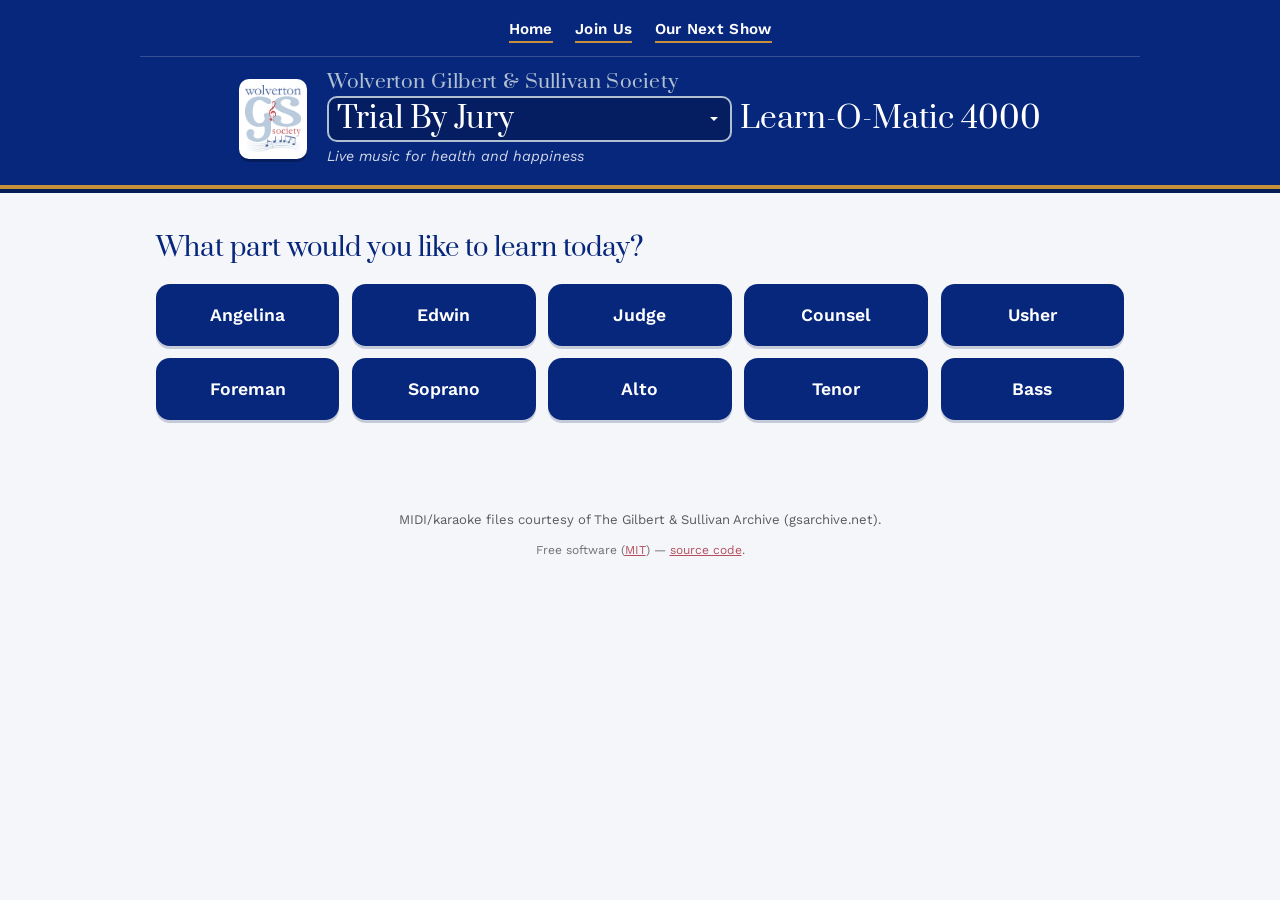
==== index.html @ f6c27352 "Add cache-busting ?v= to app.js and ui.js script references Mobile browsers were serving a stale cac" ====
<!DOCTYPE html>
<html lang="en">
<head>
  <meta charset="utf-8">
  <meta name="viewport" content="width=device-width, initial-scale=1">
  <title>Wolverton G&amp;S Society — Learn-O-Matic</title>
  <link rel="preconnect" href="https://fonts.googleapis.com">
  <link rel="preconnect" href="https://fonts.gstatic.com" crossorigin>
  <link rel="stylesheet" href="https://fonts.googleapis.com/css2?family=Prata&family=Work+Sans:wght@400;500;600;700&display=swap">
  <link rel="stylesheet" href="css/style.css">
  <style>
    /* Site-nav colours live here (in index.html) rather than in style.css so
       they always apply, even if the stylesheet upload lags behind. */
    .site-nav {
      display: flex; flex-wrap: wrap; gap: .4rem 1.4rem;
      justify-content: center; align-items: center;
      max-width: 1000px; margin: 0 auto .85rem;
      padding-bottom: .8rem;
      border-bottom: 1px solid rgba(255, 255, 255, .18);
    }
    .site-nav a,
    .site-nav a:link,
    .site-nav a:visited,
    .site-nav a:hover,
    .site-nav a:active {
      color: #ffffff;                 /* readable on navy; identical in every state */
      text-decoration: none;
    }
    .site-nav a {
      font-weight: 600; font-size: .95rem; letter-spacing: .3px;
      padding: .1rem 0;
      border-bottom: 2px solid #c58f3b;   /* gold underline, so they read as links */
      transition: border-color .15s, opacity .15s;
    }
    .site-nav a:hover,
    .site-nav a:focus { opacity: .8; border-bottom-color: #ffffff; }
  </style>
</head>
<body>
  <header>
    <nav class="site-nav" aria-label="Wolverton Gilbert &amp; Sullivan Society">
      <a href="https://wolvertongands.co.uk">Home</a>
      <a href="/join-us">Join Us</a>
      <a href="/our-next-show">Our Next Show</a>
    </nav>
    <div class="masthead">
      <img class="crest" src="assets/img/wolverton-gs-logo.jpg"
           alt="Wolverton Gilbert &amp; Sullivan Society">
      <div class="masthead-text">
        <p class="society">Wolverton Gilbert &amp; Sullivan Society</p>
        <h1 class="title">
          <select id="opera-select" class="opera-select" aria-label="Choose an opera"></select>
          <span class="brand" id="brand">Learn-O-Matic</span>
        </h1>
        <p class="tagline">Live music for health and happiness</p>
      </div>
    </div>
    <p id="warming" class="warming" hidden>🎹 Warming up the piano…</p>
  </header>

  <main>
    <section id="stage-part" class="stage">
      <h2>What part would you like to learn today?</h2>
      <div id="part-buttons" class="bigbtns"></div>
    </section>

    <section id="stage-song" class="stage" hidden>
      <div id="crumbs" class="crumbs"></div>
      <h2>Which song would you like to learn?</h2>
      <div id="song-buttons" class="bigbtns"></div>
    </section>

    <section id="stage-player" class="stage" hidden>
      <div id="lyrics" class="lyrics"></div>

      <div class="transport">
        <div class="seekrow">
          <span id="time-now" class="time">0:00</span>
          <input id="seek" type="range" min="0" max="1000" value="0" aria-label="Position in song">
          <span id="time-tot" class="time">0:00</span>
        </div>

        <div class="buttons-main">
          <button id="btn-restart" class="ctl" title="Back to the beginning"><span class="ico">⏮</span><span class="lbl">Restart</span></button>
          <button id="btn-back" class="ctl" title="Jump back 10 seconds"><span class="ico">⏪</span><span class="lbl">Back 10s</span></button>
          <button id="btn-play" class="ctl play"><span class="ico">⏯</span><span class="lbl">Play</span></button>
          <button id="btn-fwd" class="ctl" title="Jump forward 10 seconds"><span class="ico">⏩</span><span class="lbl">Forward 10s</span></button>
        </div>

        <div class="buttons-extra">
          <button id="btn-mute-piano" class="ctl toggle"><span class="ico">🎹</span><span class="lbl">Mute Piano</span></button>
          <button id="btn-play-all" class="ctl toggle"><span class="ico">👥</span><span class="lbl">Play All Parts</span></button>

          <div class="speedbox">
            <span class="speedlabel">Speed</span>
            <div id="speeds" class="speeds">
              <button data-speed="0.5">Slow</button>
              <button data-speed="0.75">Medium</button>
              <button data-speed="1" class="selected">Full</button>
            </div>
          </div>

          <div class="volumes">
            <label class="volctl"><span class="vlabel">🔊 Master volume</span>
              <input id="volume" type="range" min="0" max="1" step="0.05" value="0.85" aria-label="Master volume"></label>
            <label class="volctl"><span class="vlabel">🎹 Accompaniment volume</span>
              <input id="accomp-volume" type="range" min="0" max="1" step="0.05" value="0.7" aria-label="Accompaniment volume"></label>
          </div>
        </div>
      </div>
    </section>
  </main>

  <footer>
    <p id="credit"></p>
    <p class="srcnote">Free software (<a href="https://github.com/KingParamount/gilbert-and-sullivan/blob/main/LICENSE">MIT</a>) — <a href="https://github.com/KingParamount/gilbert-and-sullivan">source code</a>.</p>
  </footer>

  <!-- ?v= is a cache-buster: bump it whenever app.js changes -->
  <script type="module" src="js/app.js?v=2"></script>
</body>
</html>
---- css/style.css ----
/* style.css — Wolverton Gilbert & Sullivan Society house style.
   Palette + type drawn straight from the Society's website and crest:
   navy #07277c, crest powder-blue, "society" crimson, antique gold.
   Sized for comfortable full-screen reading on a 10" tablet — clear and
   legible for older eyes, but compact, not oversized. */

:root {
  --navy: #07277c;          /* the Society's primary blue ("wolverton") */
  --navy-dark: #041d55;     /* hover / shadow */
  --crimson: #a83244;       /* the "society" red + treble clef */
  --crimson-dark: #872536;
  --gold: #c58f3b;          /* antique gold accent (rules, toggles-on) */
  --gold-dark: #9c6f28;
  --powder: #b0c0d0;        /* the big crest "GS" letters */
  --powder-soft: #e7edf4;   /* tinted panel / inactive chips */

  --bg: #f5f6f9;            /* cool off-white, sits under navy nicely */
  --ink: #1f2933;
  --panel: #ffffff;
  --shadow: 0 3px 0 rgba(4, 29, 85, .20);
  --radius: 14px;

  --serif: "Prata", Georgia, "Times New Roman", serif;
  --sans: "Work Sans", "Segoe UI", system-ui, sans-serif;
}

* { box-sizing: border-box; }

body {
  margin: 0;
  font-family: var(--sans);
  background: var(--bg);
  color: var(--ink);
  font-size: 16px;
  line-height: 1.45;
}

/* ---- masthead ------------------------------------------------------------ */
header {
  background: var(--navy);
  color: #fff;
  text-align: center;
  padding: 1rem 1rem 1.1rem;
  border-bottom: 4px solid var(--gold);
  box-shadow: 0 4px 0 var(--navy-dark);
}
/* (Site-nav styling lives inline in index.html — see the <style> block there.) */

.masthead {
  display: flex; flex-wrap: wrap; gap: .8rem 1.2rem;
  align-items: center; justify-content: center;
  max-width: 1000px; margin: 0 auto;
}
.crest {
  width: 68px; height: auto; border-radius: 10px;
  background: #fff; padding: 6px;
  box-shadow: 0 3px 0 rgba(0,0,0,.25);
  flex: 0 0 auto;
}
.masthead-text { text-align: left; }
.society {
  margin: 0; font-family: var(--serif);
  font-size: clamp(.9rem, 2.2vw, 1.2rem);
  color: var(--powder); letter-spacing: .3px; line-height: 1.2;
}
.tagline {
  margin: .3rem 0 0; font-style: italic;
  font-size: clamp(.75rem, 1.7vw, .9rem); color: rgba(255,255,255,.82);
}
.title {
  margin: .15rem 0 0; font-family: var(--serif); font-weight: 400;
  font-size: clamp(1.25rem, 3.2vw, 1.85rem); line-height: 1.15;
  display: flex; flex-wrap: wrap; gap: .3rem .5rem; align-items: baseline;
}
.title .brand { color: #fff; }
.opera-select {
  font-family: var(--serif); font-size: inherit;
  color: #fff; background: rgba(0,0,0,.22);
  border: 2px solid var(--powder); border-radius: 10px;
  padding: .05rem .55rem; cursor: pointer; max-width: 90vw;
  -webkit-appearance: none; appearance: none;
  background-image: url("data:image/svg+xml;utf8,<svg xmlns='http://www.w3.org/2000/svg' width='16' height='16' viewBox='0 0 16 16'><path fill='white' d='M4 6l4 4 4-4z'/></svg>");
  background-repeat: no-repeat; background-position: right .5rem center; padding-right: 1.7rem;
}
.opera-select:hover { background-color: rgba(0,0,0,.36); border-color: var(--gold); }
.opera-select option { color: #1f2933; background: #fff; }
.warming { margin: .65rem 0 0; font-size: .9rem; opacity: .9; animation: pulse 1.4s ease-in-out infinite; }
@keyframes pulse { 0%, 100% { opacity: .55; } 50% { opacity: 1; } }

main { max-width: 1000px; margin: 0 auto; padding: 1.3rem 1rem 3.5rem; }

.stage { margin-top: 1.3rem; }
.stage h2 {
  font-family: var(--serif); font-weight: 400; color: var(--navy);
  font-size: clamp(1.15rem, 3vw, 1.6rem); margin: .3rem 0 1rem;
}

/* ---- big button grids (parts & songs) ---- */
.bigbtns { display: grid; grid-template-columns: repeat(auto-fill, minmax(180px, 1fr)); gap: .8rem; }

button.big {
  font-family: var(--sans);
  font-size: 1.1rem;
  font-weight: 600;
  color: #fff;
  background: var(--navy);
  border: none;
  border-radius: var(--radius);
  padding: .85rem .9rem;
  min-height: 62px;
  cursor: pointer;
  box-shadow: var(--shadow);
  transition: transform .05s, background .15s;
  display: flex; flex-direction: column; gap: .12rem; align-items: center; justify-content: center;
  text-align: center;
}
button.big:hover { background: var(--navy-dark); }
button.big:active { transform: translateY(2px); box-shadow: 0 1px 0 rgba(4,29,85,.2); }
button.big.selected { background: var(--crimson); box-shadow: 0 3px 0 var(--crimson-dark); }
button.big.selected::after { content: " ✓"; }

button.big.song { align-items: flex-start; text-align: left; }
button.big.song .num { font-family: var(--serif); font-size: .85rem; opacity: .9; color: var(--powder); }
button.big.song.selected .num { color: rgba(255,255,255,.85); }
button.big.song .songtitle { font-size: 1.05rem; }
button.big.song .songtype { font-size: .8rem; font-weight: normal; opacity: .85; }
button.big.song .songnote {
  font-size: .75rem; font-weight: normal; font-style: italic;
  background: rgba(255,255,255,.2); padding: .12rem .45rem; border-radius: 8px; margin-top: .3rem;
}
button.big.song.selected::after { content: none; }

.empty { font-size: 1.1rem; }

/* ---- breadcrumbs ---- */
.crumbs { display: flex; flex-wrap: wrap; gap: .5rem; margin-bottom: .5rem; }
button.crumb {
  font-family: var(--sans); font-size: .9rem; font-weight: 600;
  background: #fff; color: var(--navy);
  border: 2px solid var(--navy); border-radius: 999px;
  padding: .4rem .9rem; cursor: pointer;
}
button.crumb:hover { background: var(--navy); color: #fff; }

/* ---- lyrics box ---- */
.lyrics {
  position: relative;          /* so lyric lines' offsetTop is relative to this box */
  background: #0a1430; color: #cfd8e3;
  border: 1px solid var(--navy-dark);
  border-radius: var(--radius);
  padding: 1.2rem; min-height: 190px; max-height: 44vh; overflow-y: auto;
  font-family: var(--serif);
  font-size: clamp(1.15rem, 3.2vw, 1.65rem); line-height: 1.65; text-align: center;
}
.lyrics .loading { opacity: .7; font-style: italic; }
.lyric-line { margin: .3rem 0; transition: opacity .2s; }
.syl { transition: color .1s; }
.syl.sung { color: #7184a0; }
.syl.now { color: var(--gold); text-shadow: 0 0 12px rgba(197,143,59,.7); }

/* ---- transport ---- */
.transport { margin-top: 1.1rem; background: var(--panel); border-radius: var(--radius); padding: 1rem; box-shadow: var(--shadow); border-top: 4px solid var(--gold); }

.seekrow { display: flex; align-items: center; gap: .7rem; }
.time { font-variant-numeric: tabular-nums; font-weight: 700; min-width: 3ch; color: var(--navy); font-size: .95rem; }
input#seek { flex: 1; height: 24px; cursor: pointer; accent-color: var(--crimson); }

.buttons-main { display: flex; flex-wrap: wrap; gap: .6rem; justify-content: center; margin-top: .9rem; }
.buttons-extra { display: flex; flex-wrap: wrap; gap: .7rem; justify-content: center; align-items: center; margin-top: .9rem; }

button.ctl {
  font-family: var(--sans); font-weight: 600;
  background: var(--navy); color: #fff; border: none; border-radius: var(--radius);
  padding: .55rem .9rem; min-height: 56px; min-width: 78px; cursor: pointer; box-shadow: var(--shadow);
  display: flex; flex-direction: column; align-items: center; gap: .15rem;
}
button.ctl:hover { background: var(--navy-dark); }
button.ctl:active { transform: translateY(2px); }
button.ctl .ico { font-size: 1.35rem; line-height: 1; }
button.ctl .lbl { font-size: .82rem; }
button.ctl.play { background: var(--crimson); box-shadow: 0 3px 0 var(--crimson-dark); min-width: 104px; }
button.ctl.play.playing { background: var(--gold-dark); box-shadow: 0 3px 0 #6f4f17; }
button.ctl.toggle.on { background: var(--gold); color: #2a1c05; box-shadow: 0 3px 0 var(--gold-dark); outline: 3px solid #fff3da; }

.speedbox { display: flex; flex-direction: column; align-items: center; gap: .25rem; }
.speedlabel { font-size: .75rem; font-weight: 700; color: var(--navy); }
.speeds { display: flex; gap: .3rem; }
.speeds button {
  font-family: var(--sans); font-weight: 600; font-size: .9rem;
  background: var(--powder-soft); color: var(--navy); border: 2px solid var(--navy);
  border-radius: 10px; padding: .45rem .7rem; cursor: pointer; min-height: 46px;
}
.speeds button.selected { background: var(--crimson); color: #fff; border-color: var(--crimson-dark); }

.volumes { display: flex; flex-direction: column; gap: .4rem; }
.volctl { display: flex; align-items: center; gap: .5rem; font-size: .8rem; font-weight: 600; }
.volctl .vlabel { min-width: 12.5ch; text-align: right; }
.volctl input[type="range"] { width: 130px; height: 24px; cursor: pointer; accent-color: var(--navy); }

footer { text-align: center; padding: 1.3rem 1rem 2.2rem; font-size: .82rem; color: #5a5a5a; }
.srcnote { font-size: .75rem; opacity: .85; margin: .3rem 0 0; }
.srcnote a, footer a { color: var(--crimson); }

@media (max-width: 560px) {
  .masthead { flex-direction: column; gap: .6rem; }
  .masthead-text { text-align: center; }
  .title { justify-content: center; }
}
@media (max-width: 480px) {
  button.ctl { min-width: 70px; padding: .5rem .65rem; }
}
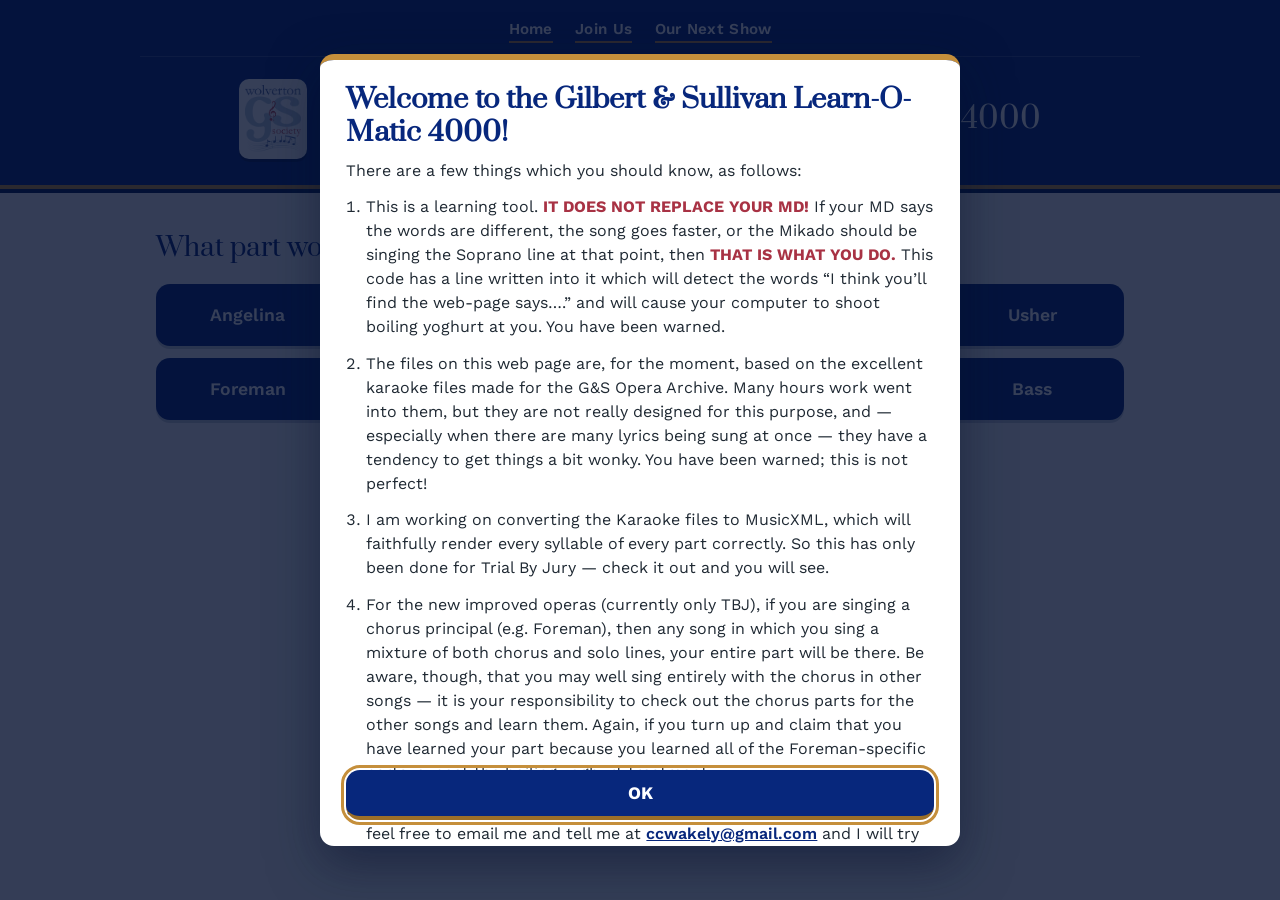
==== commit d0c8c454: "Wire MusicXML-derived Trial by Jury + multi-part karaoke view Convert per-character MusicXML full sc" ====
--- a/index.html
+++ b/index.html
@@ -11,6 +11,8 @@
   <style>
     /* Site-nav colours live here (in index.html) rather than in style.css so
        they always apply, even if the stylesheet upload lags behind. */
+    .crest-link { display: contents; }
+    .crest-link:focus { outline: 3px solid var(--gold); border-radius: 10px; }
     .site-nav {
       display: flex; flex-wrap: wrap; gap: .4rem 1.4rem;
       justify-content: center; align-items: center;
@@ -37,6 +39,25 @@
   </style>
 </head>
 <body>
+  <!-- Welcome notice — shown on every page load (dismissed with OK; it is not a
+       "don't show again" dialogue by deliberate choice). -->
+  <div id="welcome" class="modal-overlay" role="dialog" aria-modal="true" aria-labelledby="welcome-title">
+    <div class="modal">
+      <h2 id="welcome-title">Welcome to the Gilbert &amp; Sullivan Learn-O-Matic 4000!</h2>
+      <p>There are a few things which you should know, as follows:</p>
+      <ol class="welcome-list">
+        <li>This is a learning tool. <strong>IT DOES NOT REPLACE YOUR MD!</strong> If your MD says the words are different, the song goes faster, or the Mikado should be singing the Soprano line at that point, then <strong>THAT IS WHAT YOU DO.</strong> This code has a line written into it which will detect the words &ldquo;I think you&rsquo;ll find the web-page says&hellip;.&rdquo; and will cause your computer to shoot boiling yoghurt at you. You have been warned.</li>
+        <li>The files on this web page are, for the moment, based on the excellent karaoke files made for the G&amp;S Opera Archive. Many hours work went into them, but they are not really designed for this purpose, and &mdash; especially when there are many lyrics being sung at once &mdash; they have a tendency to get things a bit wonky. You have been warned; this is not perfect!</li>
+        <li>I am working on converting the Karaoke files to MusicXML, which will faithfully render every syllable of every part correctly. So this has only been done for Trial By Jury &mdash; check it out and you will see.</li>
+        <li>For the new improved operas (currently only TBJ), if you are singing a chorus principal (e.g.&nbsp;Foreman), then any song in which you sing a mixture of both chorus and solo lines, your entire part will be there. Be aware, though, that you may well sing entirely with the chorus in other songs &mdash; it is your responsibility to check out the chorus parts for the other songs and learn them. Again, if you turn up and claim that you have learned your part because you learned all of the Foreman-specific parts, expect the boiling yoghurt treatment.</li>
+        <li>If you find errors in the new-improved versions (currently TBJ), please feel free to email me and tell me at <a href="mailto:ccwakely@gmail.com">ccwakely@gmail.com</a> and I will try and fix them.</li>
+      </ol>
+      <p class="welcome-enjoy">ENJOY!</p>
+      <p class="welcome-sign">Charlie</p>
+      <button id="welcome-ok" class="welcome-ok" type="button" autofocus>OK</button>
+    </div>
+  </div>
+
   <header>
     <nav class="site-nav" aria-label="Wolverton Gilbert &amp; Sullivan Society">
       <a href="https://wolvertongands.co.uk">Home</a>
@@ -44,8 +65,10 @@
       <a href="/our-next-show">Our Next Show</a>
     </nav>
     <div class="masthead">
-      <img class="crest" src="assets/img/wolverton-gs-logo.jpg"
-           alt="Wolverton Gilbert &amp; Sullivan Society">
+      <a href="https://wolvertongands.co.uk" class="crest-link" aria-label="Wolverton Gilbert &amp; Sullivan Society home">
+        <img class="crest" src="assets/img/wolverton-gs-logo.jpg"
+             alt="Wolverton Gilbert &amp; Sullivan Society">
+      </a>
       <div class="masthead-text">
         <p class="society">Wolverton Gilbert &amp; Sullivan Society</p>
         <h1 class="title">
@@ -116,7 +139,36 @@
     <p class="srcnote">Free software (<a href="https://github.com/KingParamount/gilbert-and-sullivan/blob/main/LICENSE">MIT</a>) — <a href="https://github.com/KingParamount/gilbert-and-sullivan">source code</a>.</p>
   </footer>
 
-  <!-- ?v= is a cache-buster: bump it whenever app.js changes -->
-  <script type="module" src="js/app.js?v=2"></script>
+  <!-- ?v= is a cache-buster for app.js: bump whenever app.js changes.
+       For JS-to-JS module imports, rename the file instead (e.g. ui-v2.js → ui-v3.js)
+       as Firefox doesn't reliably treat ?v= as a new URL in module imports. -->
+  <script>
+    history.scrollRestoration = 'manual';
+    // Suppress the first scrollIntoView call, which comes from the initial
+    // opera load and scrolls the header off-screen on small screens.
+    // All subsequent calls (user-driven navigation) work normally.
+    (function () {
+      var orig = Element.prototype.scrollIntoView;
+      var done = false;
+      Element.prototype.scrollIntoView = function (opts) {
+        if (!done) { done = true; return; }
+        orig.call(this, opts);
+      };
+    }());
+  </script>
+  <script>
+    // Welcome modal: dismiss on OK only, and lock background scroll while it's up.
+    (function () {
+      var modal = document.getElementById('welcome');
+      var ok = document.getElementById('welcome-ok');
+      if (!modal || !ok) return;
+      document.documentElement.style.overflow = 'hidden';
+      ok.addEventListener('click', function () {
+        modal.hidden = true;
+        document.documentElement.style.overflow = '';
+      });
+    }());
+  </script>
+  <script type="module" src="js/app.js?v=3"></script>
 </body>
 </html>
--- a/css/style.css
+++ b/css/style.css
@@ -155,8 +155,19 @@
 .lyrics .loading { opacity: .7; font-style: italic; }
 .lyric-line { margin: .3rem 0; transition: opacity .2s; }
 .syl { transition: color .1s; }
-.syl.sung { color: #7184a0; }
+.syl.sung { color: var(--lyric-dim); }   /* learned line, once sung, fades to the crowd grey */
 .syl.now { color: var(--gold); text-shadow: 0 0 12px rgba(197,143,59,.7); }
+
+/* ---- multi-part view: your line vs the other characters ---- */
+:root { --lyric-dim: #6c7c96; }          /* the permanent dark grey */
+.speaker {
+  font-weight: 600; margin-right: .35em;   /* inherit the line's serif + size */
+}
+.speaker::after { content: ':'; }
+.lyric-line.mine .speaker { color: var(--gold); }
+/* every line that is NOT the part being learned stays permanently dark grey */
+.lyric-line.other { color: var(--lyric-dim); font-size: .82em; }
+.lyric-line.other .speaker { color: var(--lyric-dim); }
 
 /* ---- transport ---- */
 .transport { margin-top: 1.1rem; background: var(--panel); border-radius: var(--radius); padding: 1rem; box-shadow: var(--shadow); border-top: 4px solid var(--gold); }
@@ -209,3 +220,40 @@
 @media (max-width: 480px) {
   button.ctl { min-width: 70px; padding: .5rem .65rem; }
 }
+
+/* ---- welcome modal (shown on every reload) ------------------------------- */
+.modal-overlay {
+  position: fixed; inset: 0; z-index: 2000;
+  display: flex; align-items: center; justify-content: center;
+  padding: 1.1rem;
+  background: rgba(4, 15, 45, .8);
+}
+.modal-overlay[hidden] { display: none; }
+.modal {
+  background: var(--panel); color: var(--ink);
+  width: 100%; max-width: 640px; max-height: 88vh; overflow-y: auto;
+  border-radius: var(--radius); border-top: 6px solid var(--gold);
+  box-shadow: 0 18px 50px rgba(4, 15, 45, .5);
+  padding: 1.5rem 1.6rem 1.6rem;
+}
+.modal h2 {
+  font-family: var(--serif); color: var(--navy);
+  margin: 0 0 .6rem; font-size: clamp(1.3rem, 4.5vw, 1.7rem); line-height: 1.2;
+}
+.modal p { margin: .5rem 0; }
+.welcome-list { margin: .6rem 0 .4rem; padding-left: 1.3rem; }
+.welcome-list li { margin: .8rem 0; line-height: 1.5; }
+.welcome-list strong { color: var(--crimson); }
+.modal a { color: var(--navy); font-weight: 600; }
+.welcome-enjoy { font-family: var(--serif); font-size: 1.25rem; color: var(--navy); margin: 1rem 0 .1rem; }
+.welcome-sign { font-family: var(--serif); font-size: 1.1rem; margin: .1rem 0 1rem; }
+.welcome-ok {
+  position: sticky; bottom: 0;
+  display: block; width: 100%; margin-top: .4rem;
+  font-family: var(--sans); font-weight: 700; font-size: 1.1rem;
+  color: #fff; background: var(--navy);
+  border: none; border-radius: var(--radius); border-bottom: 4px solid var(--gold-dark);
+  padding: .8rem 1rem; cursor: pointer;
+}
+.welcome-ok:hover { background: var(--navy-dark); }
+.welcome-ok:focus-visible { outline: 3px solid var(--gold); outline-offset: 2px; }
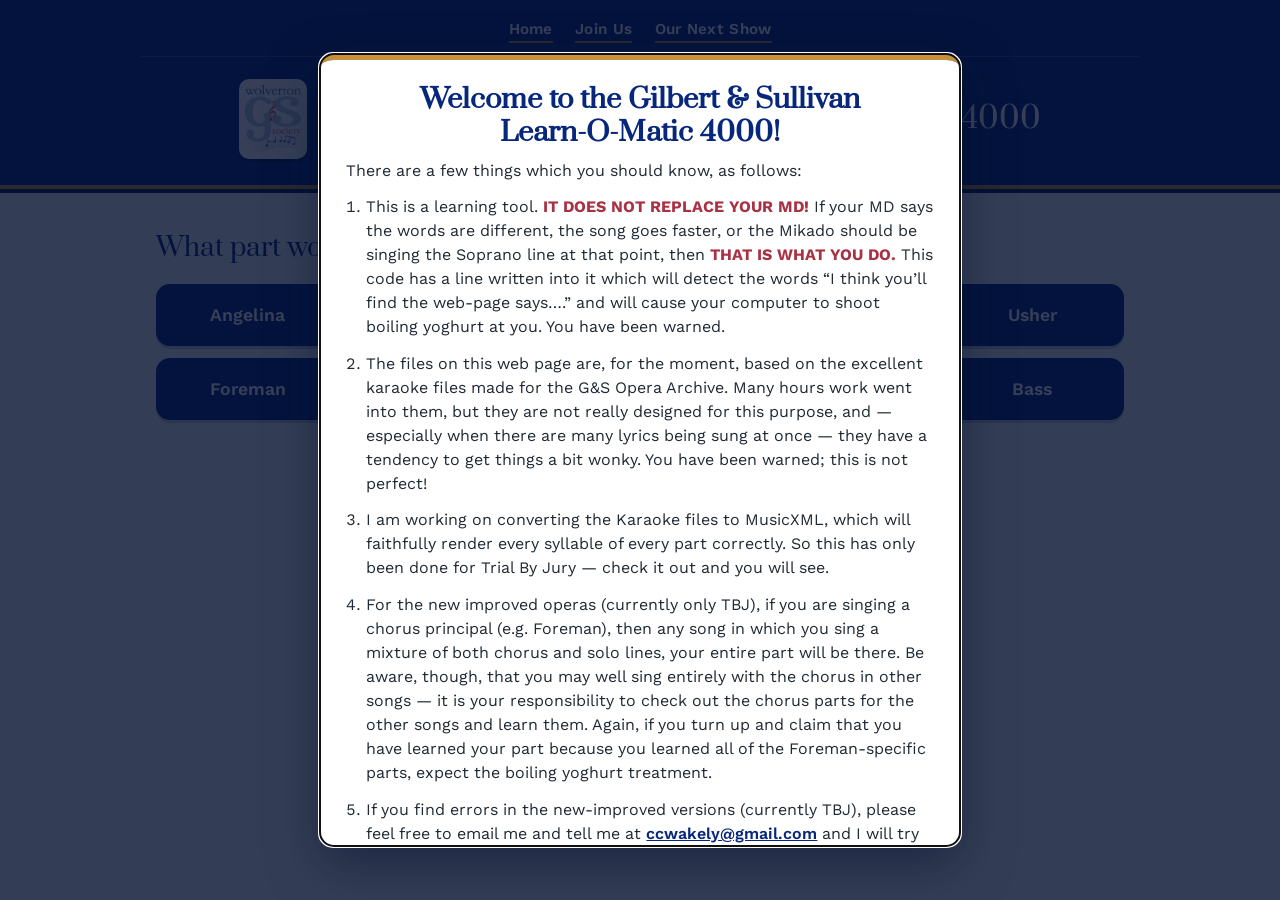
==== commit ca784140: "Rework playback controls: three volume buses, state-showing toggles - synth.js: split the accompanim" ====
--- a/index.html
+++ b/index.html
@@ -42,8 +42,8 @@
   <!-- Welcome notice — shown on every page load (dismissed with OK; it is not a
        "don't show again" dialogue by deliberate choice). -->
   <div id="welcome" class="modal-overlay" role="dialog" aria-modal="true" aria-labelledby="welcome-title">
-    <div class="modal">
-      <h2 id="welcome-title">Welcome to the Gilbert &amp; Sullivan Learn-O-Matic 4000!</h2>
+    <div class="modal" tabindex="-1">
+      <h2 id="welcome-title">Welcome to the Gilbert &amp; Sullivan<br>Learn-O-Matic 4000!</h2>
       <p>There are a few things which you should know, as follows:</p>
       <ol class="welcome-list">
         <li>This is a learning tool. <strong>IT DOES NOT REPLACE YOUR MD!</strong> If your MD says the words are different, the song goes faster, or the Mikado should be singing the Soprano line at that point, then <strong>THAT IS WHAT YOU DO.</strong> This code has a line written into it which will detect the words &ldquo;I think you&rsquo;ll find the web-page says&hellip;.&rdquo; and will cause your computer to shoot boiling yoghurt at you. You have been warned.</li>
@@ -54,7 +54,7 @@
       </ol>
       <p class="welcome-enjoy">ENJOY!</p>
       <p class="welcome-sign">Charlie</p>
-      <button id="welcome-ok" class="welcome-ok" type="button" autofocus>OK</button>
+      <button id="welcome-ok" class="welcome-ok" type="button">OK</button>
     </div>
   </div>
 
@@ -111,8 +111,8 @@
         </div>
 
         <div class="buttons-extra">
-          <button id="btn-mute-piano" class="ctl toggle"><span class="ico">🎹</span><span class="lbl">Mute Piano</span></button>
-          <button id="btn-play-all" class="ctl toggle"><span class="ico">👥</span><span class="lbl">Play All Parts</span></button>
+          <button id="btn-mute-piano" class="ctl toggle"><span class="ico">🎹</span><span class="lbl">Piano ON</span></button>
+          <button id="btn-play-all" class="ctl toggle"><span class="ico">👥</span><span class="lbl">Other Parts ON</span></button>
 
           <div class="speedbox">
             <span class="speedlabel">Speed</span>
@@ -126,8 +126,10 @@
           <div class="volumes">
             <label class="volctl"><span class="vlabel">🔊 Master volume</span>
               <input id="volume" type="range" min="0" max="1" step="0.05" value="0.85" aria-label="Master volume"></label>
-            <label class="volctl"><span class="vlabel">🎹 Accompaniment volume</span>
-              <input id="accomp-volume" type="range" min="0" max="1" step="0.05" value="0.7" aria-label="Accompaniment volume"></label>
+            <label class="volctl"><span class="vlabel">🎹 Piano volume</span>
+              <input id="piano-volume" type="range" min="0" max="1" step="0.05" value="0.8" aria-label="Piano volume"></label>
+            <label class="volctl"><span class="vlabel">👥 Other parts volume</span>
+              <input id="other-volume" type="range" min="0" max="1" step="0.05" value="0.5" aria-label="Other parts volume"></label>
           </div>
         </div>
       </div>
@@ -163,6 +165,10 @@
       var ok = document.getElementById('welcome-ok');
       if (!modal || !ok) return;
       document.documentElement.style.overflow = 'hidden';
+      // Start at the top of the notice (focus the card, not the OK button, so the
+      // browser doesn't scroll straight down to it).
+      var card = modal.querySelector('.modal');
+      if (card) { card.scrollTop = 0; card.focus({ preventScroll: true }); }
       ok.addEventListener('click', function () {
         modal.hidden = true;
         document.documentElement.style.overflow = '';
--- a/css/style.css
+++ b/css/style.css
@@ -191,7 +191,8 @@
 button.ctl .lbl { font-size: .82rem; }
 button.ctl.play { background: var(--crimson); box-shadow: 0 3px 0 var(--crimson-dark); min-width: 104px; }
 button.ctl.play.playing { background: var(--gold-dark); box-shadow: 0 3px 0 #6f4f17; }
-button.ctl.toggle.on { background: var(--gold); color: #2a1c05; box-shadow: 0 3px 0 var(--gold-dark); outline: 3px solid #fff3da; }
+/* Toggles show their CURRENT state: ON = navy (the base .ctl look); OFF = gold. */
+button.ctl.toggle.off { background: var(--gold); color: #2a1c05; box-shadow: 0 3px 0 var(--gold-dark); outline: 3px solid #fff3da; }
 
 .speedbox { display: flex; flex-direction: column; align-items: center; gap: .25rem; }
 .speedlabel { font-size: .75rem; font-weight: 700; color: var(--navy); }
@@ -237,7 +238,7 @@
   padding: 1.5rem 1.6rem 1.6rem;
 }
 .modal h2 {
-  font-family: var(--serif); color: var(--navy);
+  font-family: var(--serif); color: var(--navy); text-align: center;
   margin: 0 0 .6rem; font-size: clamp(1.3rem, 4.5vw, 1.7rem); line-height: 1.2;
 }
 .modal p { margin: .5rem 0; }
@@ -248,7 +249,6 @@
 .welcome-enjoy { font-family: var(--serif); font-size: 1.25rem; color: var(--navy); margin: 1rem 0 .1rem; }
 .welcome-sign { font-family: var(--serif); font-size: 1.1rem; margin: .1rem 0 1rem; }
 .welcome-ok {
-  position: sticky; bottom: 0;
   display: block; width: 100%; margin-top: .4rem;
   font-family: var(--sans); font-weight: 700; font-size: 1.1rem;
   color: #fff; background: var(--navy);
